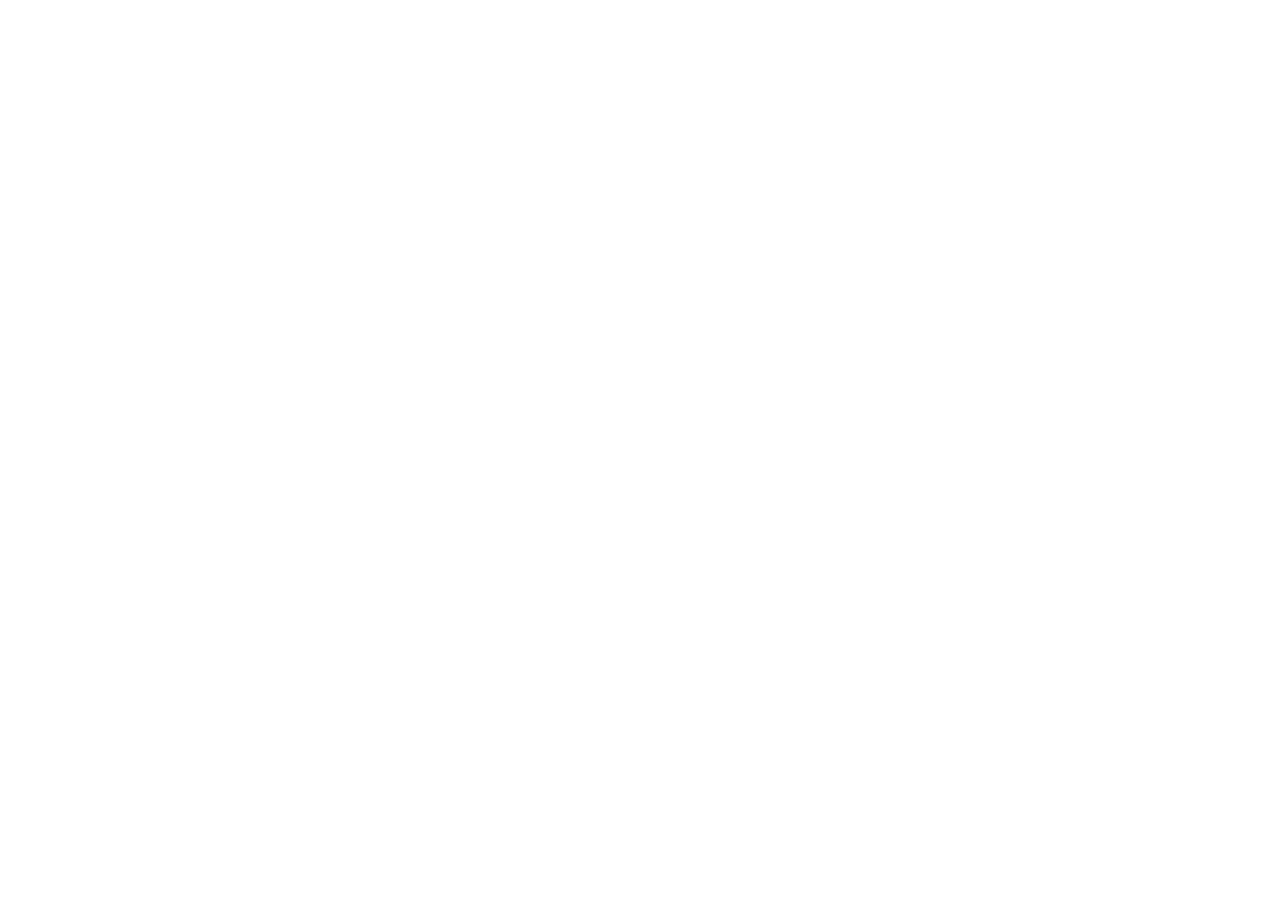
==== wsp_project-master/index.html @ 2c94a341 "intro to WSP" ====
<!DOCTYPE html>
<html>
<head>
	<title>WSP: Firstname Lastname</title>
	<link rel="stylesheet" type="text/css" href="css/reset.css" />
	<link rel="stylesheet" type="text/css" href="css/main.css" />
</head>
<body>

	<!-- Header -->

	<!-- About -->	

	<!-- Blog, Components -->

</body>
</html>
---- wsp_project-master/css/main.css ----
/* 
================================================================================
WSP COMPONENT LIBRARY STYLESHEET
================================================================================ */



/* HEADER SPECIFIC ======================================== */

/* ABOUT SPECIFIC ======================================== */

/* COMPONENTS SPECIFIC ======================================== */
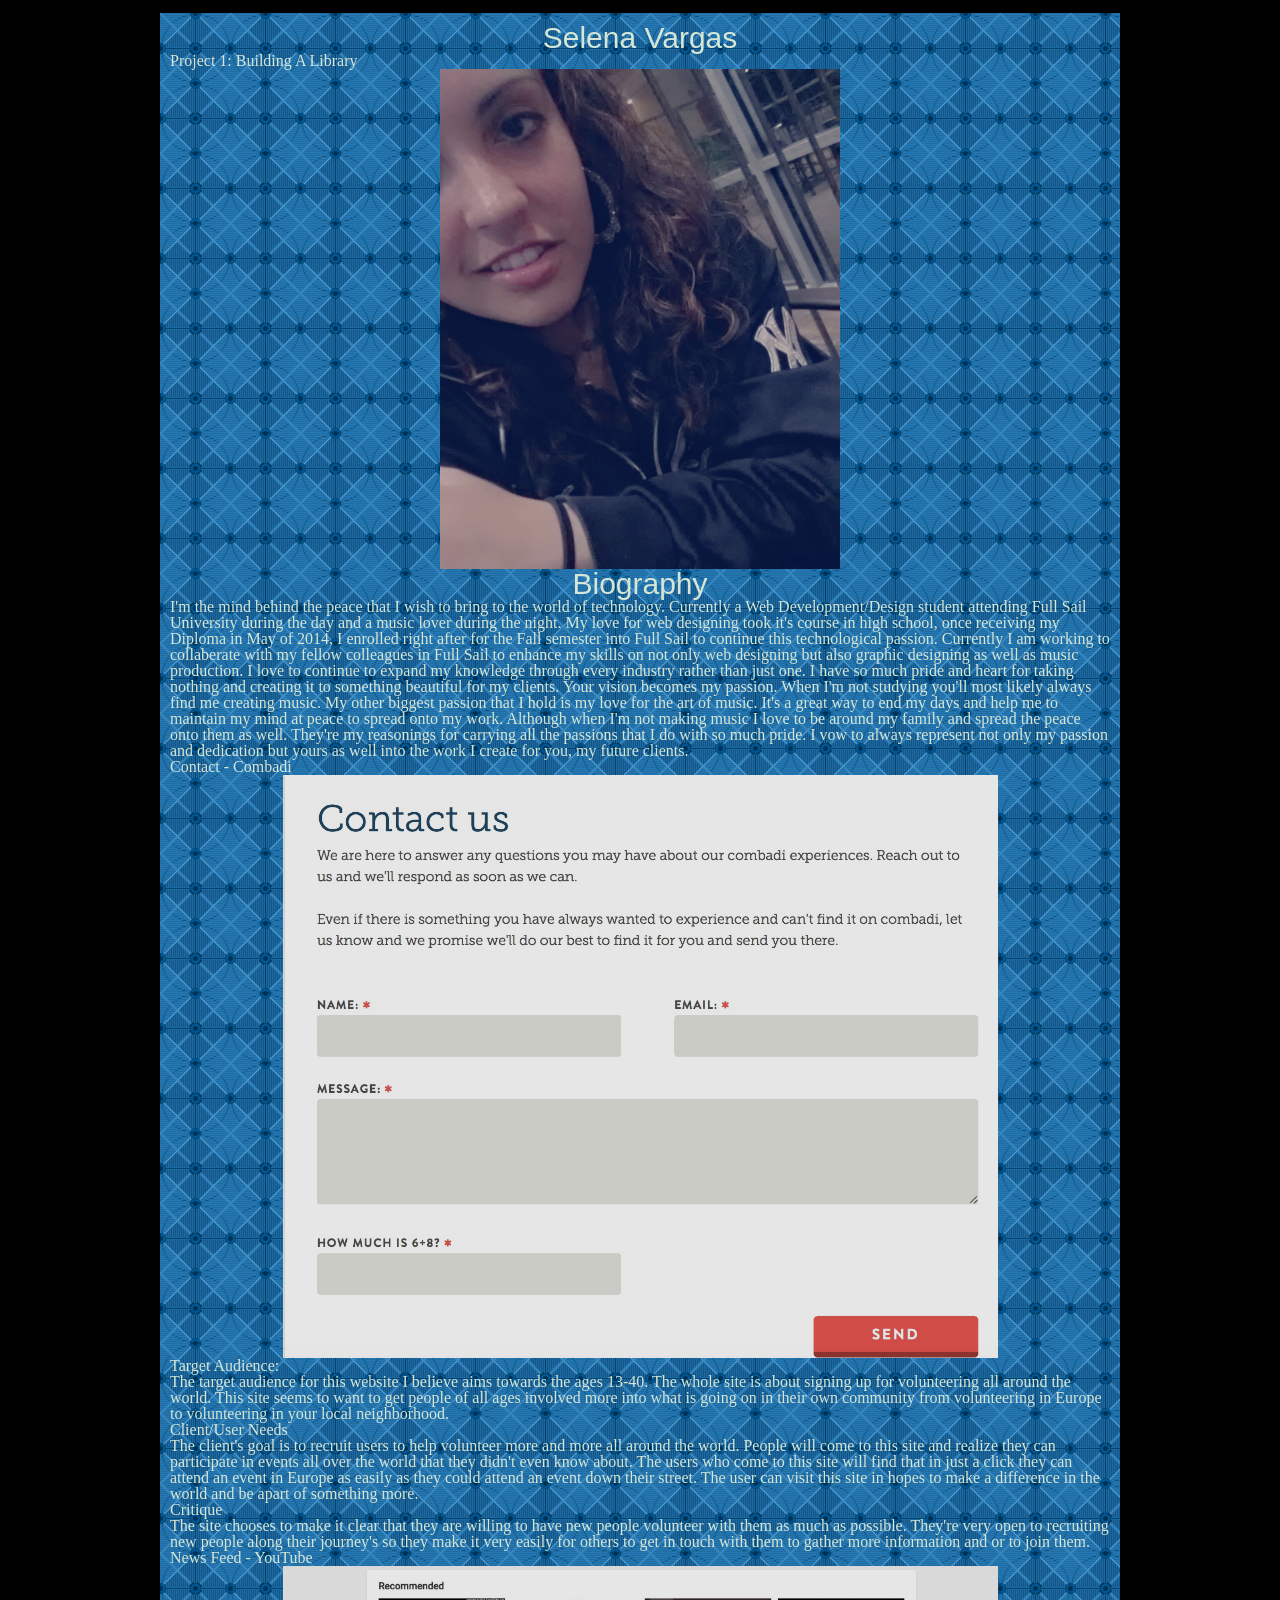
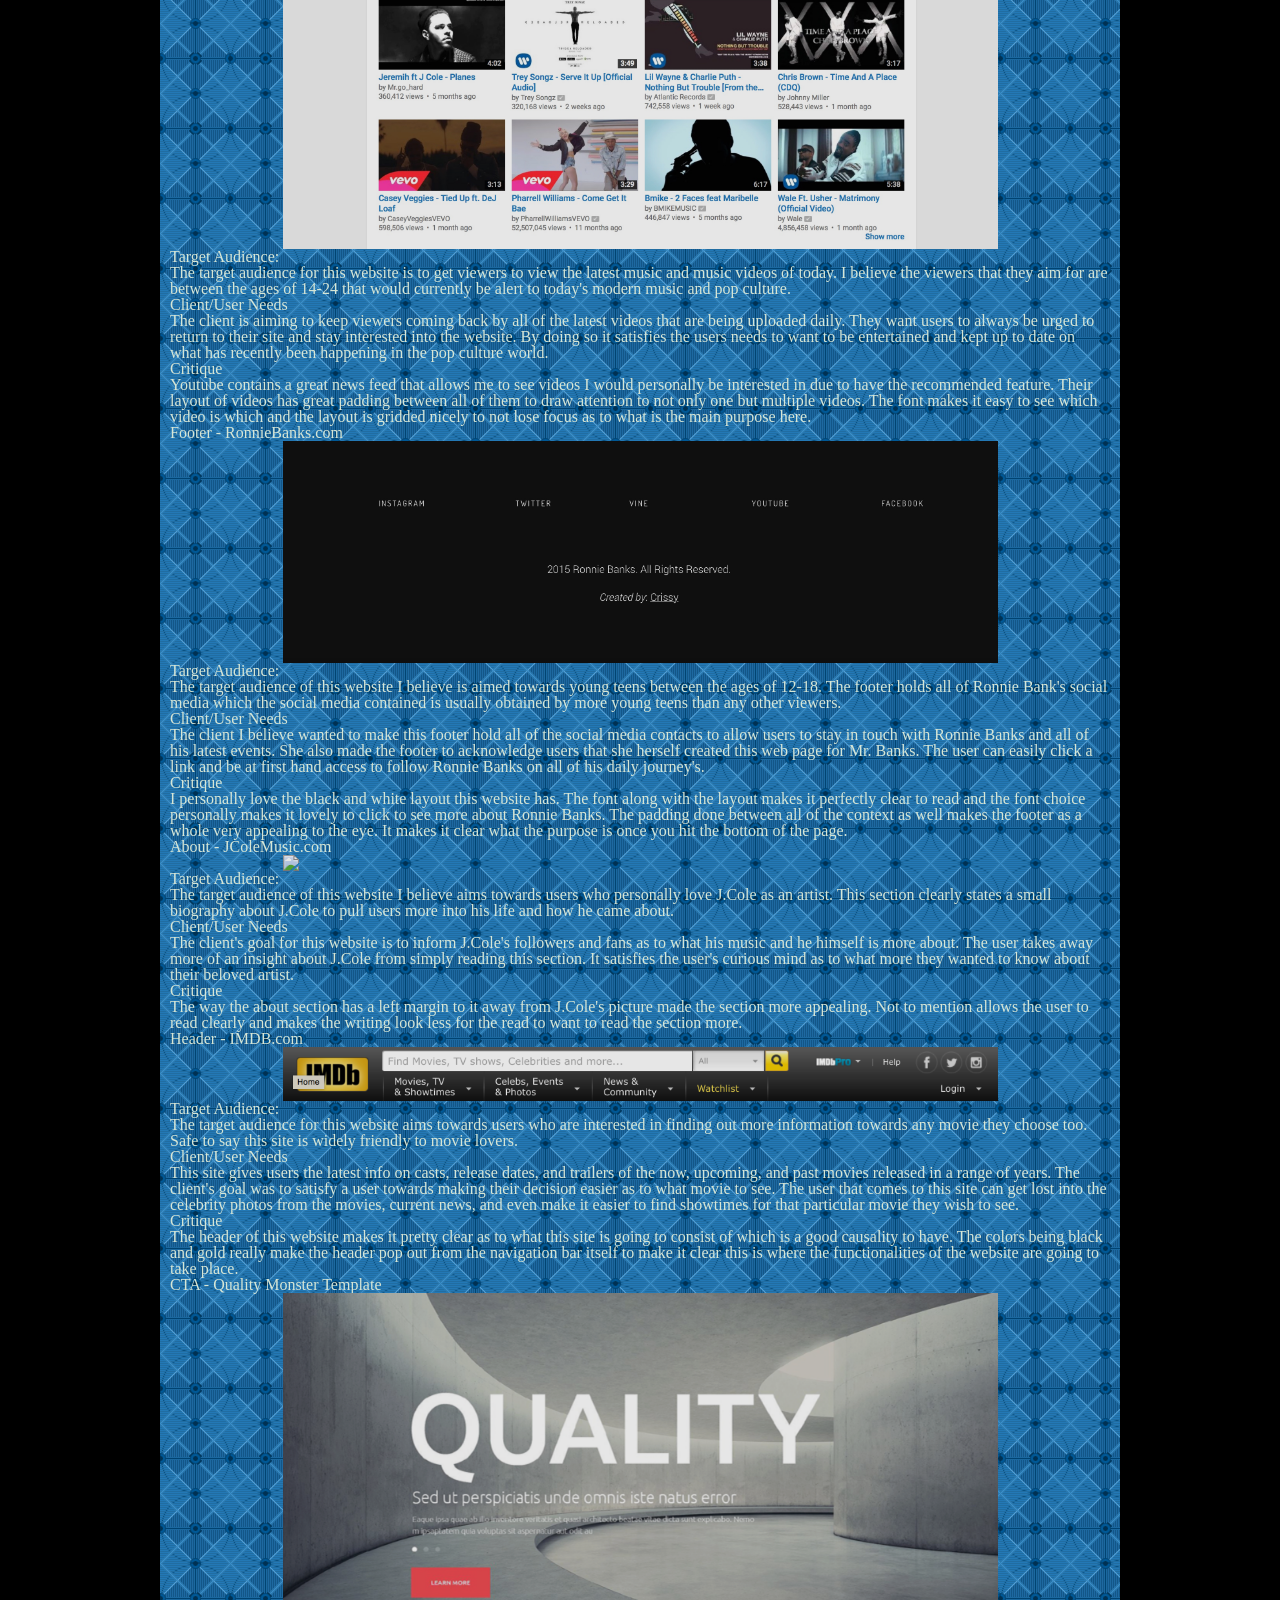
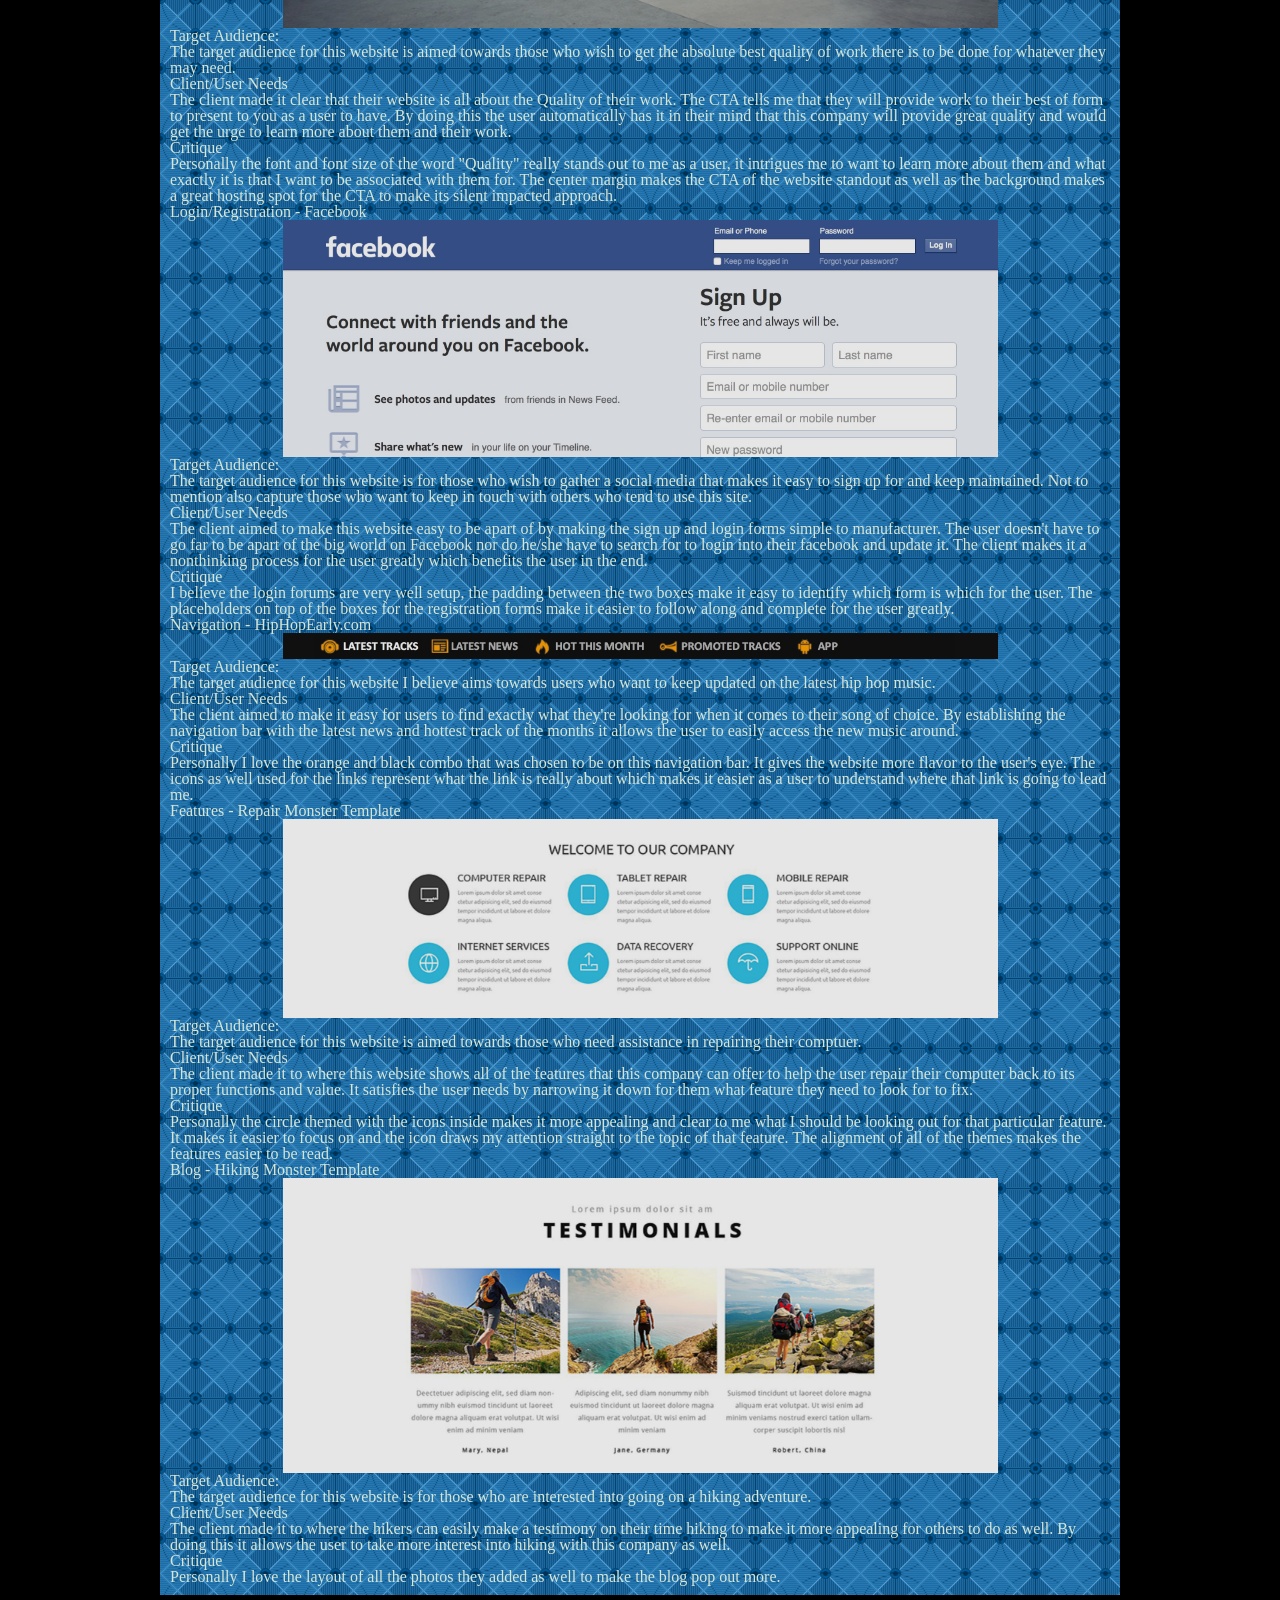
==== commit e3f7269d: "project 1" ====
--- a/wsp_project-master/index.html
+++ b/wsp_project-master/index.html
@@ -1,17 +1,287 @@
 <!DOCTYPE html>
 <html>
 <head>
-	<title>WSP: Firstname Lastname</title>
+	<title>WSP: Selena Vargas </title>
 	<link rel="stylesheet" type="text/css" href="css/reset.css" />
 	<link rel="stylesheet" type="text/css" href="css/main.css" />
 </head>
 <body>
 
+<div class="page">
+	<div class="header">
+
+		<h1> Selena Vargas</h1>
+			<p>Project 1: Building A Library</p>
+				<img class="intro_pic" src="images/selena.jpg" alt="Intro Pic">
+	</div>
+
+	<div class="about">
+		<h2>Biography</h2>
+			<p>​I'm the mind behind the peace that I wish to bring to the world of technology.
+				Currently a Web Development/Design student attending Full Sail University during the day and a music lover during the night.
+				My love for web designing took it's course in high school, once receiving my Diploma in May of 2014, I enrolled right after for the Fall semester into Full Sail to continue this technological passion.
+				Currently I am working to collaberate with my fellow colleagues in Full Sail to enhance my skills on not only web designing but also graphic designing as well as music production.
+				I love to continue to expand my knowledge through every industry rather than just one. I have so much pride and heart for taking nothing and creating it to something beautiful for my clients.
+				Your vision becomes my passion. When I'm not studying you'll most likely always find me creating music. My other biggest passion that I hold is my love for the art of music. It's a great way to end my days and help me to maintain my mind at peace to spread onto my work.
+				Although when I'm not making music I love to be around my family and spread the peace onto them as well. They're my reasonings for carrying all the passions that I do with so much pride.
+				I vow to always represent not only my passion and dedication but yours as well into the work I create for you, my future clients.
+			</p>
+	</div>
+
+	<div class="component1">
+		<h3>Contact - Combadi</h3>
+			<img class="component1pic" src="images/component1.jpg">
+		<h4>Target Audience:</h4>
+			<p>
+				The target audience for this website I believe aims towards the ages 13-40. The whole site is about signing up for
+				volunteering all around the world. This site seems to want to get people of all ages involved more into what is
+				going on in their own community from volunteering in Europe to volunteering in your local neighborhood.
+			</p>
+
+		<h5>Client/User Needs</h5>
+			<p>
+				The client's goal is to recruit users to help volunteer more and more all around the world. People will come
+				to this site and realize they can participate in events all over the world that they didn't even know about.
+				The users who come to this site will find that in just a click they can attend an event in Europe as easily as they
+				could attend an event down their street. The user can visit this site in hopes to make a difference in the world and be apart of
+				something more.
+			</p>
+
+		<h6>Critique</h6>
+			<p>The site chooses to make it clear that they are willing to have new people volunteer with them as much as possible.
+				They're very open to recruiting new people along their journey's so they make it very easily
+				for others to get in touch with them to gather more information and or to join them.
+			</p>
+	</div>
+
+	<div class="component2">
+		<h3>News Feed - YouTube</h3>
+		<img class="component2pic" src="images/component2.jpg">
+		<h4>Target Audience:</h4>
+		<p>
+			The target audience for this website is to get viewers to view the latest music and music videos
+			of today. I believe the viewers that they aim for are between the ages of 14-24 that would currently
+			be alert to today's modern music and pop culture.
+		</p>
+
+		<h5>Client/User Needs</h5>
+		<p>
+			The client is aiming to keep viewers coming back by all of the latest videos that are being uploaded daily.
+			They want users to always be urged to return to their site and stay interested into the website.
+			By doing so it satisfies the users needs to want to be entertained and kept up to date on what has recently
+			been happening in the pop culture world.
+		</p>
+
+		<h6>Critique</h6>
+		<p>Youtube contains a great news feed that allows me to see videos I would personally be interested in
+			due to have the recommended feature. Their layout of videos has great padding between all of them to draw attention
+			to not only one but multiple videos. The font makes it easy to see which video is which and the layout is
+			gridded nicely to not lose focus as to what is the main purpose here.
+		</p>
+	</div>
+
+	<div class="component3">
+		<h3>Footer - RonnieBanks.com</h3>
+		<img class="component3pic" src="images/component3.jpg">
+		<h4>Target Audience:</h4>
+		<p>
+			The target audience of this website I believe is aimed towards young teens between the ages of 12-18.
+			The footer holds all of Ronnie Bank's social media which the social media contained is usually obtained
+			by more young teens than any other viewers.
+		</p>
+
+		<h5>Client/User Needs</h5>
+		<p>
+			The client I believe wanted to make this footer hold all of the social media contacts to allow users to
+			stay in touch with Ronnie Banks and all of his latest events. She also made the footer to acknowledge users
+			that she herself created this web page for Mr. Banks. The user can easily click a link and be at first hand
+			access to follow Ronnie Banks on all of his daily journey's.
+		</p>
+
+		<h6>Critique</h6>
+		<p>I personally love the black and white layout this website has. The font along with the layout makes it perfectly
+			clear to read and the font choice personally makes it lovely to click to see more about Ronnie Banks. The
+			padding done between all of the context as well makes the footer as a whole very appealing to the eye. It
+			makes it clear what the purpose is once you hit the bottom of the page.
+		</p>
+	</div>
+
+
+	<div class="component4">
+		<h3>About - JColeMusic.com</h3>
+		<img class="component4pic" src="images/component4.png">
+		<h4>Target Audience:</h4>
+		<p>
+			The target audience of this website I believe aims towards users who personally love J.Cole as
+			an artist. This section clearly states a small biography about J.Cole to pull users more into his
+			life and how he came about.
+		</p>
+
+		<h5>Client/User Needs</h5>
+		<p>
+			The client's goal for this website is to inform J.Cole's followers and fans as to what his music and he
+			himself is more about. The user takes away more of an insight about J.Cole from simply reading this section.
+			It satisfies the user's curious mind as to what more they wanted to know about their beloved artist.
+		</p>
+
+		<h6>Critique</h6>
+		<p>The way the about section has a left margin to it away from J.Cole's picture made the section more appealing.
+			Not to mention allows the user to read clearly and makes the writing look less for the read to want
+			to read the section more.
+		</p>
+	</div>
+
+
+	<div class="component5">
+		<h3>Header - IMDB.com</h3>
+		<img class="component5pic" src="images/component5.png">
+		<h4>Target Audience:</h4>
+		<p>
+			The target audience for this website aims towards users who are interested in finding out more information
+			towards any movie they choose too. Safe to say this site is widely friendly to movie lovers.
+		</p>
+
+		<h5>Client/User Needs</h5>
+		<p>
+			This site gives users the latest info on casts, release dates,
+			and trailers of the now, upcoming, and past movies released in a range of years. The client's goal was
+		to satisfy a user towards making their decision easier as to what movie to see. The user that comes to this site
+			can get lost into the celebrity photos from the movies, current news, and even make it easier to find showtimes
+			for that particular movie they wish to see.
+		</p>
+
+		<h6>Critique</h6>
+		<p>The header of this website makes it pretty clear as to what this site is going to consist of which is a good
+			causality to have. The colors being black and gold really make the header pop out from the navigation bar itself
+			to make it clear this is where the functionalities of the website are going to take place.
+		</p>
+	</div>
+
+
+	<div class="component6">
+		<h3>CTA - Quality Monster Template</h3>
+		<img class="component6pic" src="images/component6.png">
+		<h4>Target Audience:</h4>
+		<p>
+			The target audience for this website is aimed towards those who wish to get the absolute best
+			quality of work there is to be done for whatever they may need.
+		</p>
+
+		<h5>Client/User Needs</h5>
+		<p>
+			The client made it clear that their website is all about the Quality of their work. The CTA tells me
+			that they will provide work to their best of form to present to you as a user to have. By doing this
+			the user automatically has it in their mind that this company will provide great quality and would
+			get the urge to learn more about them and their work.
+		</p>
+
+		<h6>Critique</h6>
+		<p>Personally the font and font size of the word "Quality" really stands out to me as a user, it intrigues me to
+			want to learn more about them and what exactly it is that I want to be associated with them for. The center margin
+			makes the CTA of the website standout as well as the background makes a great hosting spot for the CTA to make
+			its silent impacted approach.
+		</p>
+	</div>
+
+
+	<div class="component7">
+		<h3>Login/Registration - Facebook</h3>
+		<img class="component7pic" src="images/component7.jpg">
+		<h4>Target Audience:</h4>
+		<p>
+			The target audience for this website is for those who wish to gather a social media that makes it
+			easy to sign up for and keep maintained. Not to mention also capture those who want to keep in touch with
+			others who tend to use this site.
+		</p>
+
+		<h5>Client/User Needs</h5>
+		<p>
+			The client aimed to make this website easy to be apart of by making the sign up and login forms simple to
+			manufacturer. The user doesn't have to go far to be apart of the big world on Facebook nor do he/she have to
+			search for to login into their facebook and update it. The client makes it a nonthinking process for the user greatly
+			which benefits the user in the end.
+		</p>
+
+		<h6>Critique</h6>
+		<p>I believe the login forums are very well setup, the padding between the two boxes make it easy to
+			identify which form is which for the user. The placeholders on top of the boxes for the registration forms
+			make it easier to follow along and complete for the user greatly.
+		</p>
+	</div>
+
+
+	<div class="component8">
+		<h3>Navigation - HipHopEarly.com</h3>
+		<img class="component8pic" src="images/component8.jpg">
+		<h4>Target Audience:</h4>
+		<p>
+			The target audience for this website I believe aims towards users who want to keep updated
+			on the latest hip hop music.
+		</p>
+
+		<h5>Client/User Needs</h5>
+		<p>
+			The client aimed to make it easy for users to find exactly what they're looking for when it comes
+			to their song of choice. By establishing the navigation bar with the latest news and hottest track of the
+			months it allows the user to easily access the new music around.
+		</p>
+
+		<h6>Critique</h6>
+		<p>Personally I love the orange and black combo that was chosen to be on this navigation bar. It gives
+			the website more flavor to the user's eye. The icons as well used for the links represent what the link is
+			really about which makes it easier as a user to understand where that link is going to lead me.
+		</p>
+	</div>
+
+
+	<div class="component9">
+		<h3>Features - Repair Monster Template</h3>
+		<img class="component9pic" src="images/component9.png">
+		<h4>Target Audience:</h4>
+		<p>
+			The target audience for this website is aimed towards those who need assistance in repairing their comptuer.
+		</p>
+
+		<h5>Client/User Needs</h5>
+		<p>
+			The client made it to where this website shows all of the features that this company can offer
+			to help the user repair their computer back to its proper functions and value. It satisfies the user needs
+			by narrowing it down for them what feature they need to look for to fix.
+		</p>
+
+		<h6>Critique</h6>
+		<p>Personally the circle themed with the icons inside makes it more appealing and clear to me what I should
+			be looking out for that particular feature. It makes it easier to focus on and the icon draws
+			my attention straight to the topic of that feature. The alignment of all of the themes makes the features
+			easier to be read.
+		</p>
+	</div>
+
+
+	<div class="component10">
+		<h3>Blog - Hiking Monster Template</h3>
+		<img class="component10pic" src="images/component10.png">
+		<h4>Target Audience:</h4>
+		<p>
+			The target audience for this website is for those who are interested into going on a hiking adventure.
+		</p>
+
+		<h5>Client/User Needs</h5>
+		<p>
+			The client made it to where the hikers can easily make a testimony on their time hiking to make it
+			more appealing for others to do as well. By doing this it allows the user to take more interest into hiking
+			with this company as well.
+		</p>
+
+		<h6>Critique</h6>
+		<p>Personally I love the layout of all the photos they added as well to make the blog pop out more. 
+		</p>
+	</div>
 	<!-- Header -->
 
 	<!-- About -->	
 
 	<!-- Blog, Components -->
-
+</div>
 </body>
 </html>
--- a/wsp_project-master/css/main.css
+++ b/wsp_project-master/css/main.css
@@ -3,7 +3,50 @@
 WSP COMPONENT LIBRARY STYLESHEET
 ================================================================================ */
 
+/*Body*/
+body{
+    opacity: 0.9;
+    background-color: #000;
+    color: #efe;
 
+}
+
+.page{
+    width: 960px;
+    margin-top: 1.041%;
+    margin-bottom: 1.041%;
+    margin-left: auto;
+    margin-right: auto;
+    padding: 10px;
+    background-image:url("../images/gridded-blue.gif");
+}
+
+/*Headings*/
+h1, h2{
+    text-align: center;
+    font-size: 30px;
+    font-family: "Helvetica Neue Light", "HelveticaNeue-Light", "Helvetica Neue", Calibri, Helvetica, Arial, sans-serif;
+}
+
+h3, h4, h5, h6{
+
+}
+
+/*images*/
+
+.intro_pic{
+    width:400px;
+    height:500px;
+    margin:0 auto;
+    display: block;
+}
+
+.component1pic, .component2pic, .component3pic, .component4pic, .component5pic,
+.component6pic, .component7pic, .component8pic, .component9pic, .component10pic{
+    width: 715px;
+    margin:0 auto;
+    display: block;
+}
 
 /* HEADER SPECIFIC ======================================== */
 
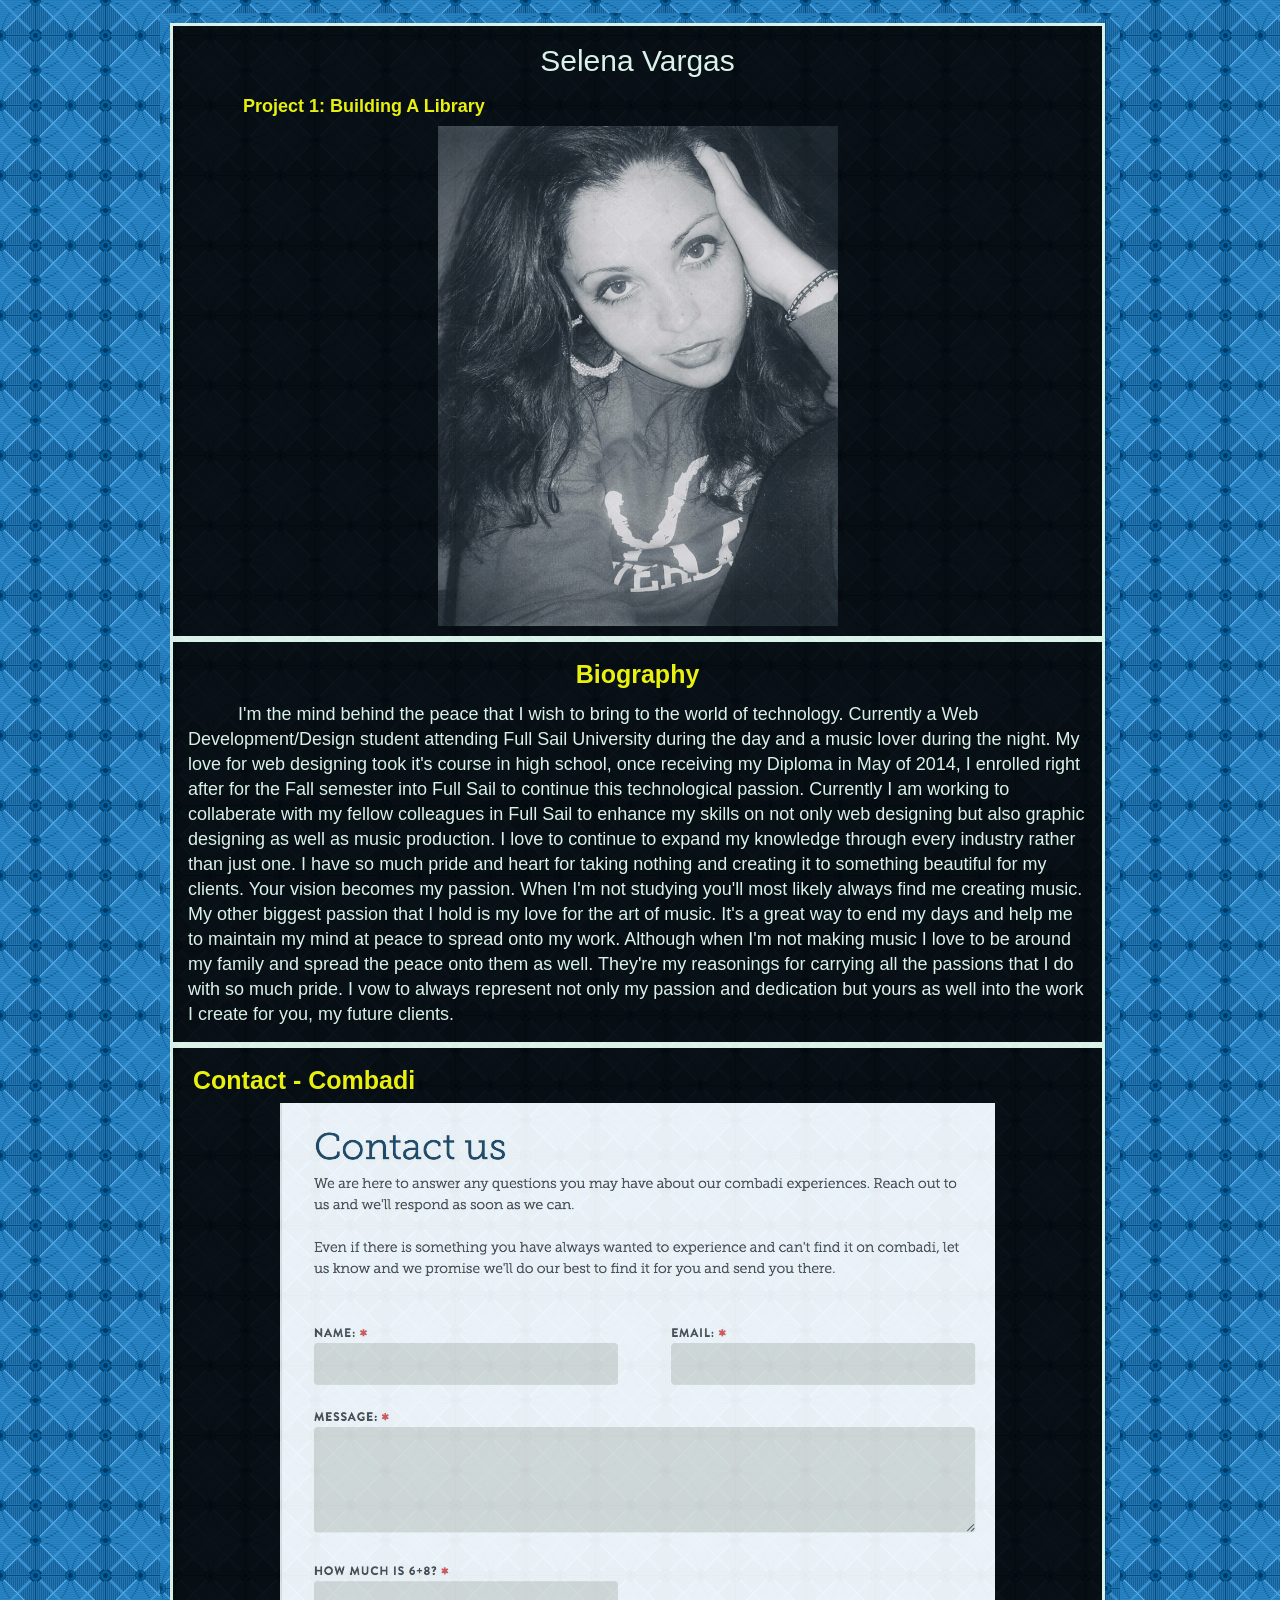
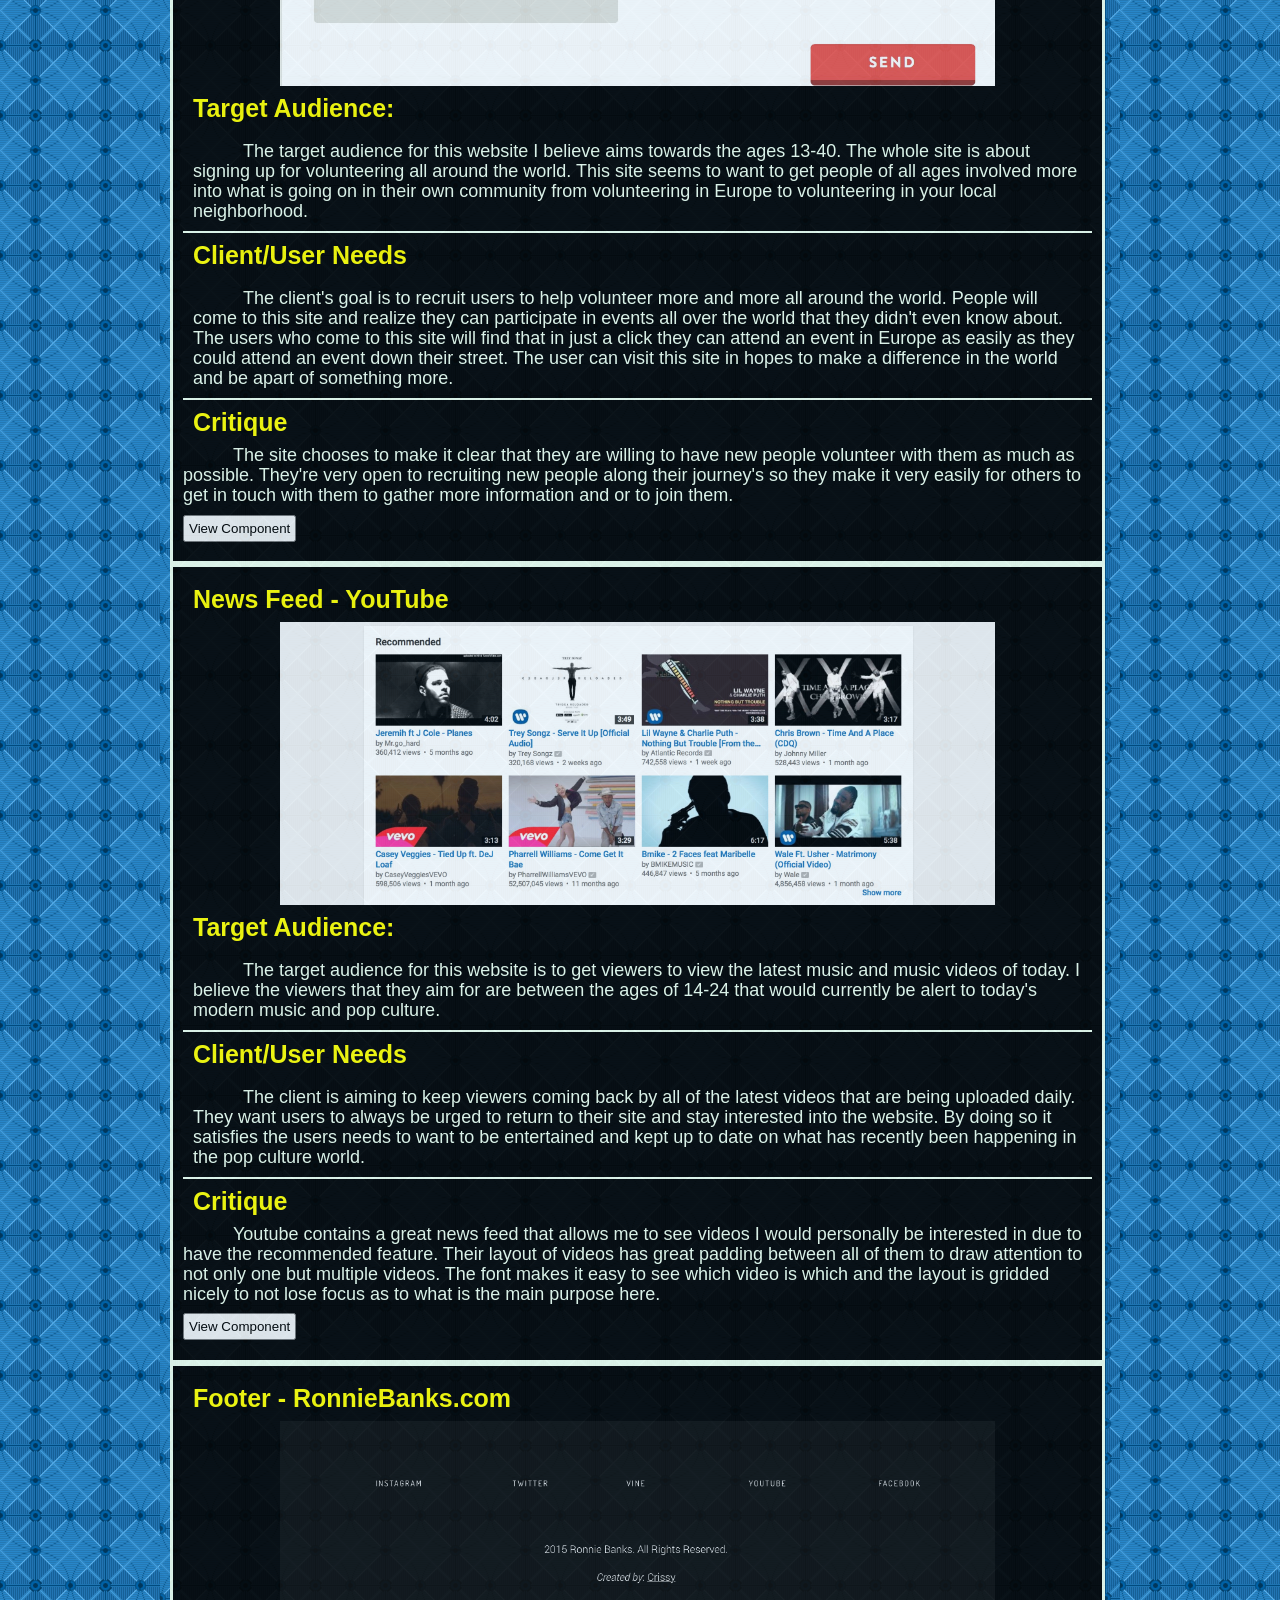
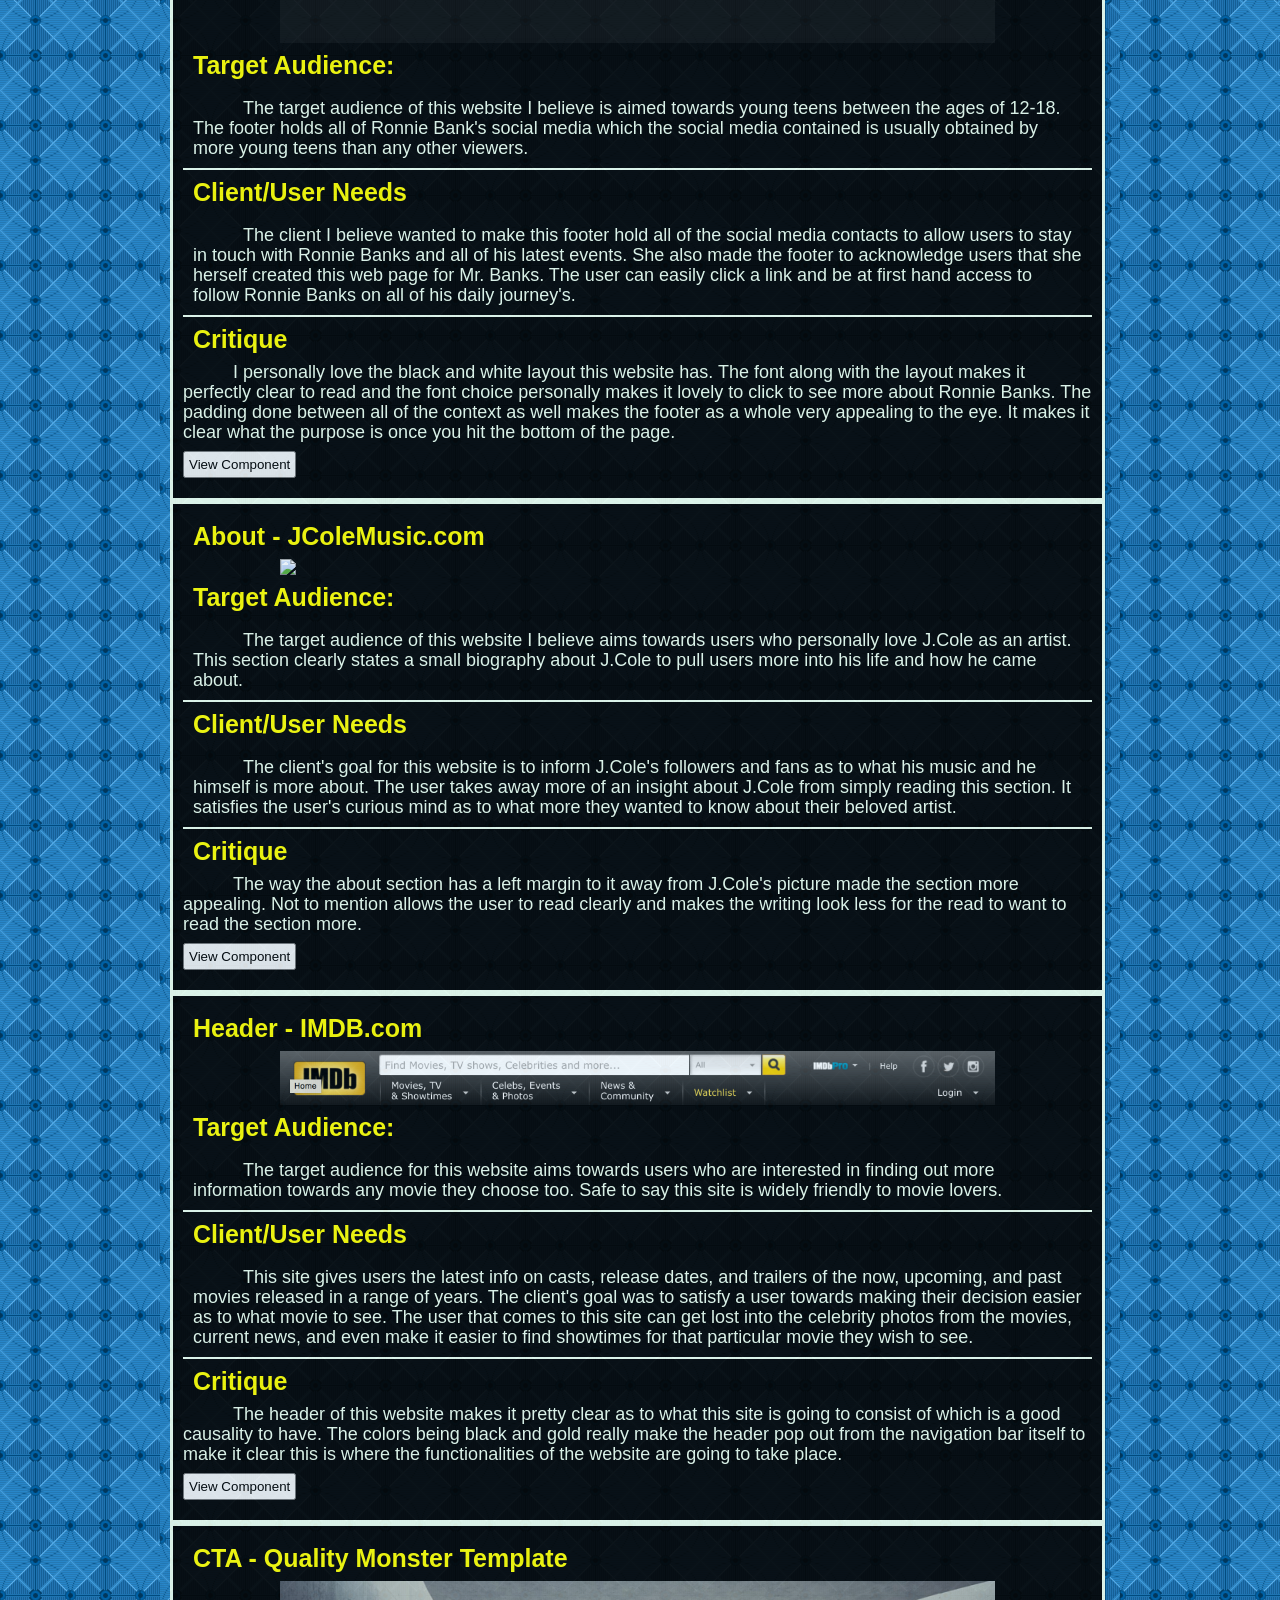
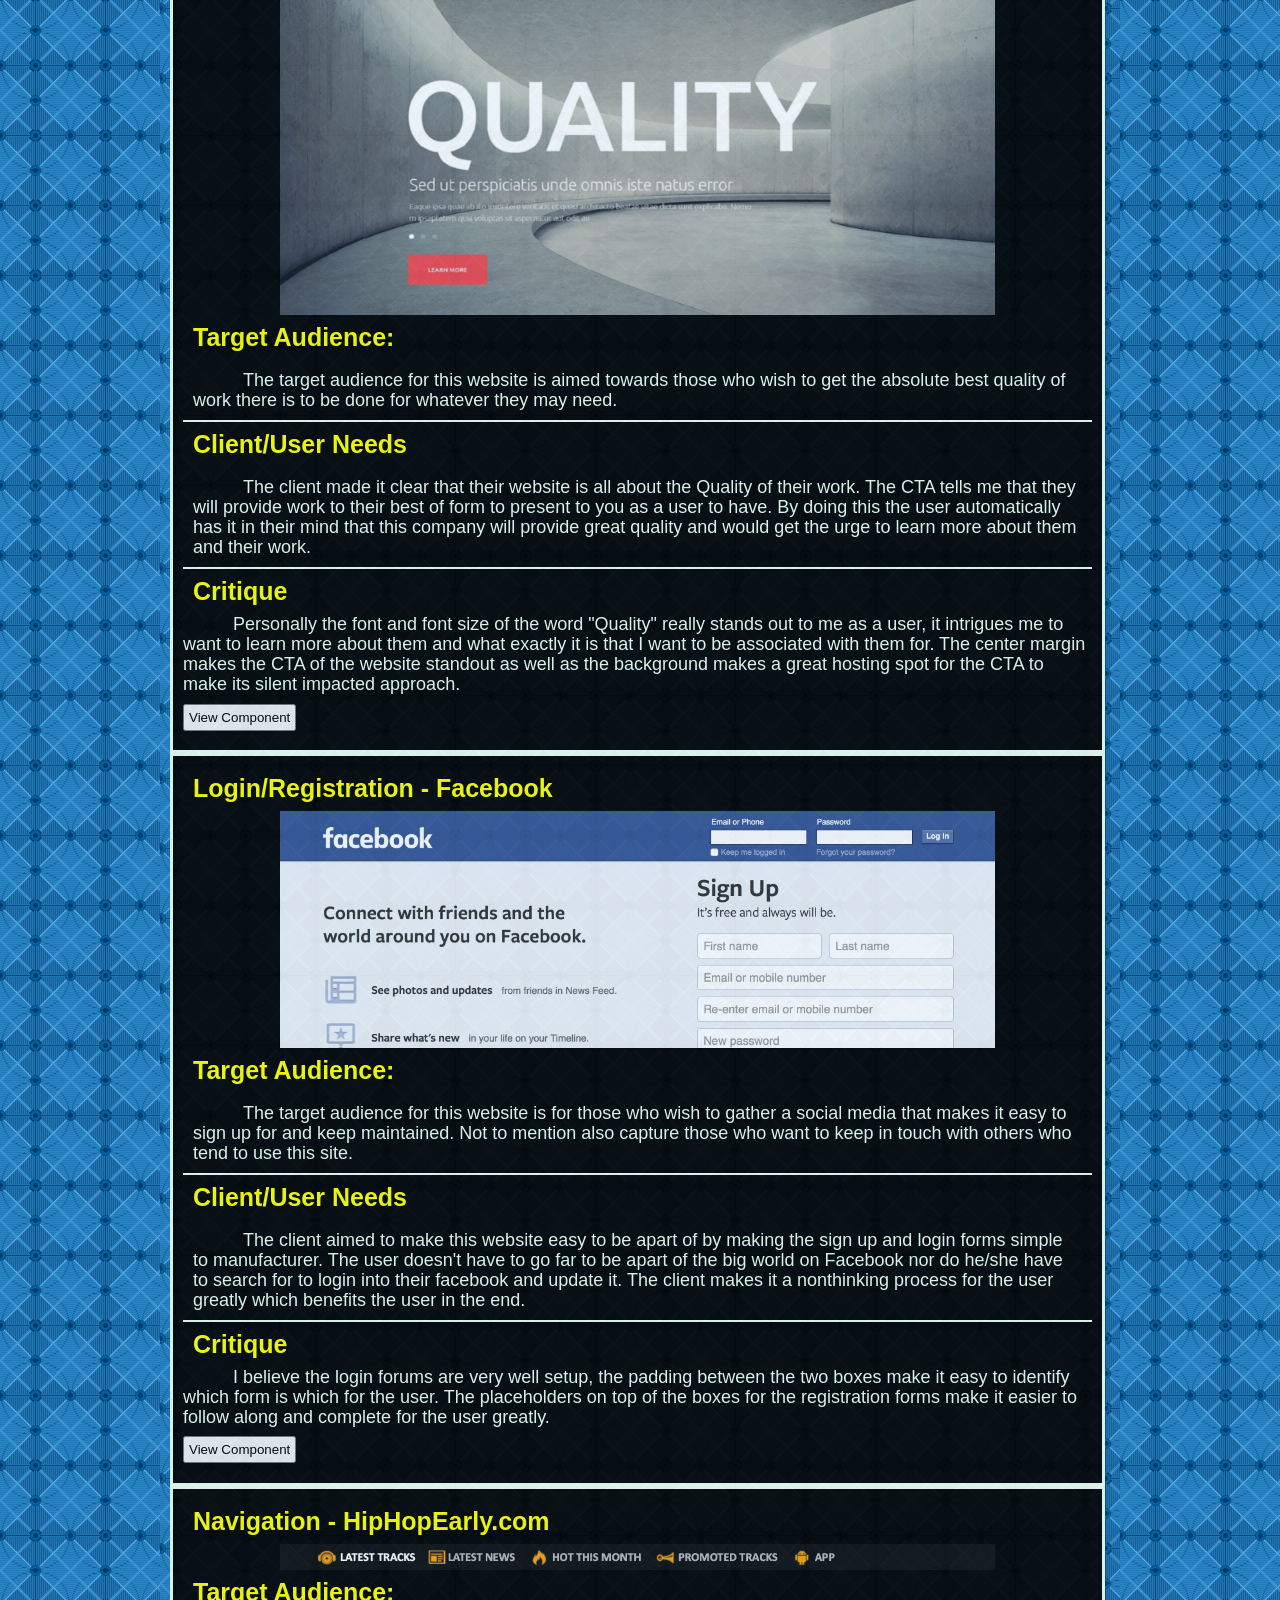
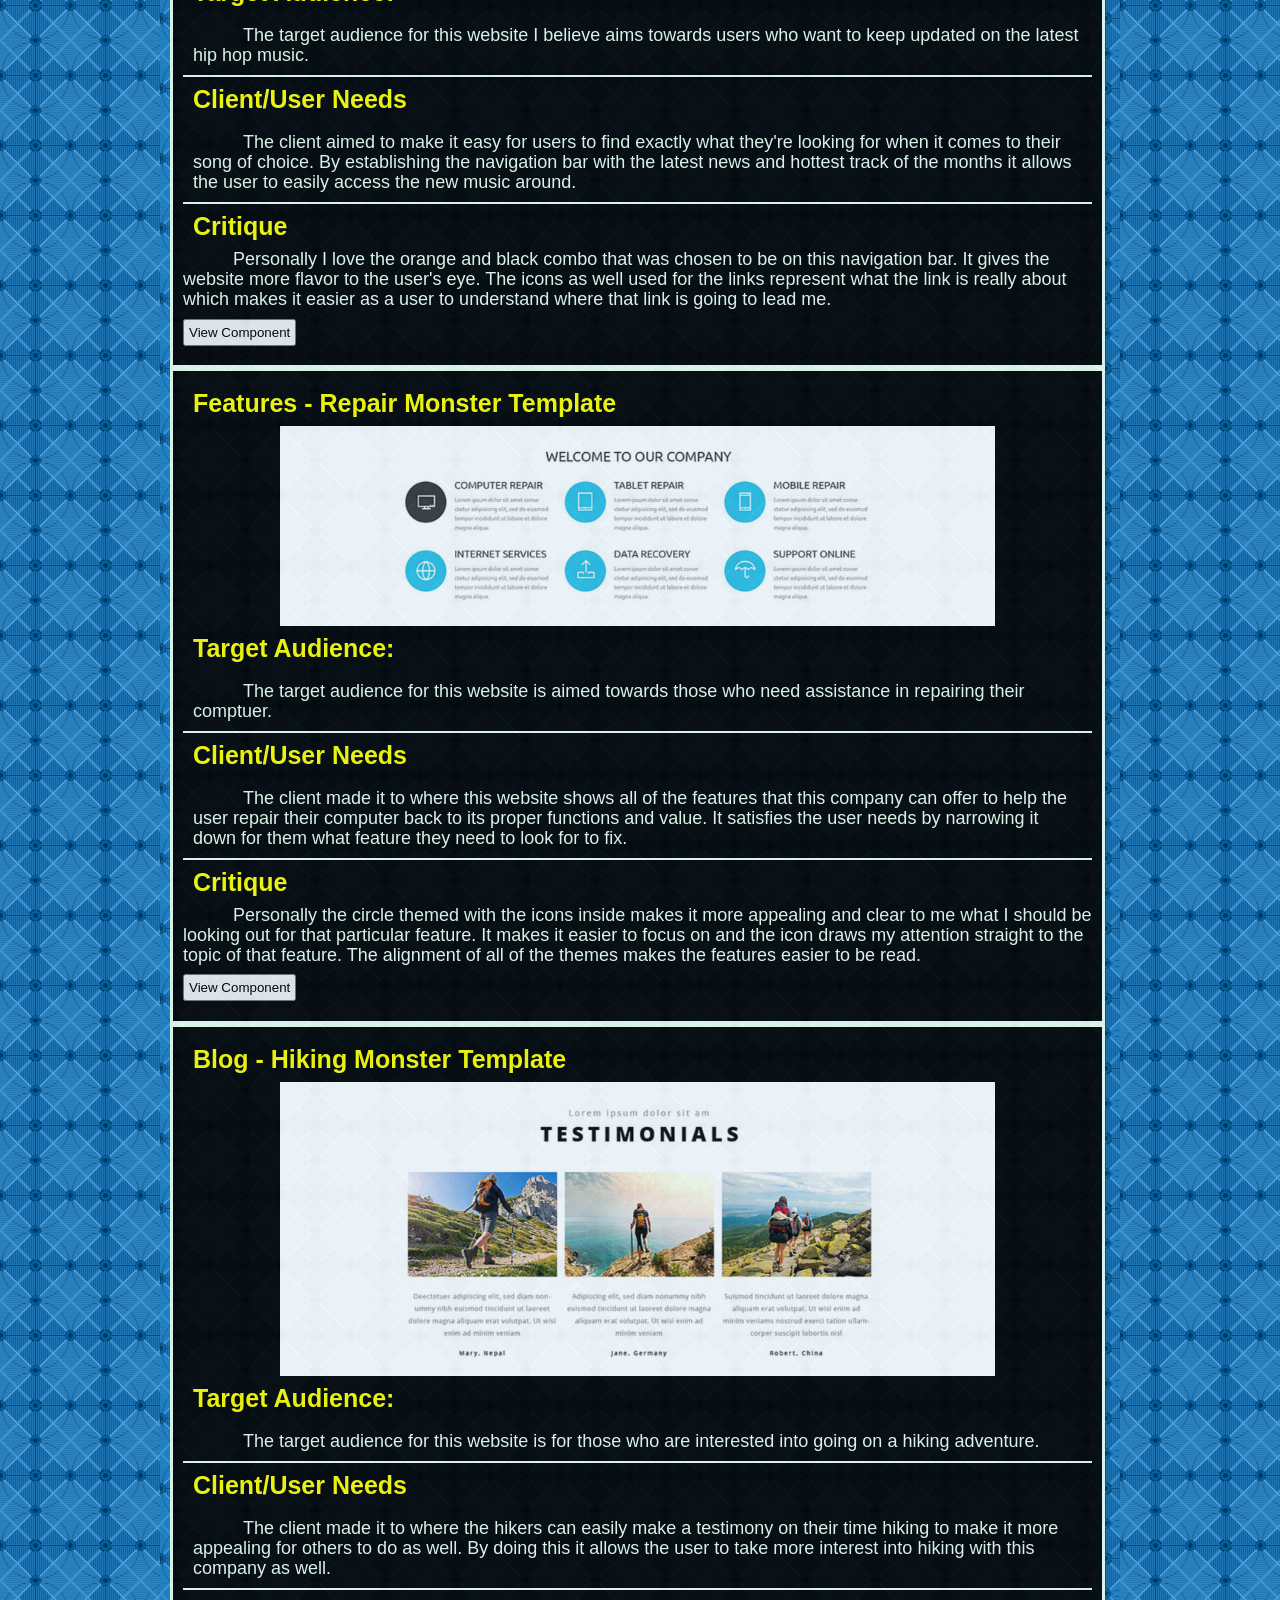
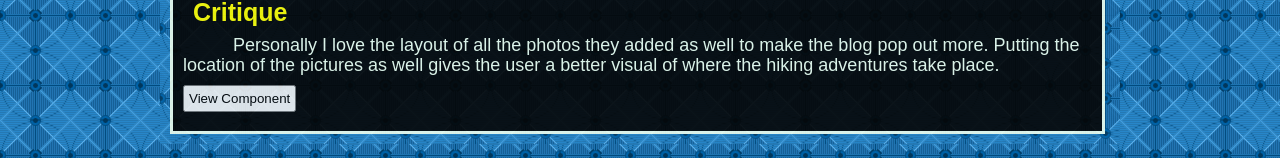
==== commit 584c2385: "adjusting project 1" ====
--- a/wsp_project-master/index.html
+++ b/wsp_project-master/index.html
@@ -11,13 +11,13 @@
 	<div class="header">
 
 		<h1> Selena Vargas</h1>
-			<p>Project 1: Building A Library</p>
+			<p class="project1">Project 1: Building A Library</p>
 				<img class="intro_pic" src="images/selena.jpg" alt="Intro Pic">
 	</div>
 
 	<div class="about">
 		<h2>Biography</h2>
-			<p>​I'm the mind behind the peace that I wish to bring to the world of technology.
+			<p class="biography">​I'm the mind behind the peace that I wish to bring to the world of technology.
 				Currently a Web Development/Design student attending Full Sail University during the day and a music lover during the night.
 				My love for web designing took it's course in high school, once receiving my Diploma in May of 2014, I enrolled right after for the Fall semester into Full Sail to continue this technological passion.
 				Currently I am working to collaberate with my fellow colleagues in Full Sail to enhance my skills on not only web designing but also graphic designing as well as music production.
@@ -32,14 +32,14 @@
 		<h3>Contact - Combadi</h3>
 			<img class="component1pic" src="images/component1.jpg">
 		<h4>Target Audience:</h4>
-			<p>
+			<p class="target_audience">
 				The target audience for this website I believe aims towards the ages 13-40. The whole site is about signing up for
 				volunteering all around the world. This site seems to want to get people of all ages involved more into what is
 				going on in their own community from volunteering in Europe to volunteering in your local neighborhood.
 			</p>
 
 		<h5>Client/User Needs</h5>
-			<p>
+			<p class="needs">
 				The client's goal is to recruit users to help volunteer more and more all around the world. People will come
 				to this site and realize they can participate in events all over the world that they didn't even know about.
 				The users who come to this site will find that in just a click they can attend an event in Europe as easily as they
@@ -52,20 +52,22 @@
 				They're very open to recruiting new people along their journey's so they make it very easily
 				for others to get in touch with them to gather more information and or to join them.
 			</p>
+
+			<button>View Component</button>
 	</div>
 
 	<div class="component2">
 		<h3>News Feed - YouTube</h3>
 		<img class="component2pic" src="images/component2.jpg">
 		<h4>Target Audience:</h4>
-		<p>
+		<p class="target_audience">
 			The target audience for this website is to get viewers to view the latest music and music videos
 			of today. I believe the viewers that they aim for are between the ages of 14-24 that would currently
 			be alert to today's modern music and pop culture.
 		</p>
 
 		<h5>Client/User Needs</h5>
-		<p>
+		<p class="needs">
 			The client is aiming to keep viewers coming back by all of the latest videos that are being uploaded daily.
 			They want users to always be urged to return to their site and stay interested into the website.
 			By doing so it satisfies the users needs to want to be entertained and kept up to date on what has recently
@@ -78,20 +80,23 @@
 			to not only one but multiple videos. The font makes it easy to see which video is which and the layout is
 			gridded nicely to not lose focus as to what is the main purpose here.
 		</p>
+
+			<button>View Component</button>
+
 	</div>
 
 	<div class="component3">
 		<h3>Footer - RonnieBanks.com</h3>
 		<img class="component3pic" src="images/component3.jpg">
 		<h4>Target Audience:</h4>
-		<p>
+		<p class="target_audience">
 			The target audience of this website I believe is aimed towards young teens between the ages of 12-18.
 			The footer holds all of Ronnie Bank's social media which the social media contained is usually obtained
 			by more young teens than any other viewers.
 		</p>
 
 		<h5>Client/User Needs</h5>
-		<p>
+		<p class="needs">
 			The client I believe wanted to make this footer hold all of the social media contacts to allow users to
 			stay in touch with Ronnie Banks and all of his latest events. She also made the footer to acknowledge users
 			that she herself created this web page for Mr. Banks. The user can easily click a link and be at first hand
@@ -104,6 +109,9 @@
 			padding done between all of the context as well makes the footer as a whole very appealing to the eye. It
 			makes it clear what the purpose is once you hit the bottom of the page.
 		</p>
+
+			<button>View Component</button>
+
 	</div>
 
 
@@ -111,14 +119,14 @@
 		<h3>About - JColeMusic.com</h3>
 		<img class="component4pic" src="images/component4.png">
 		<h4>Target Audience:</h4>
-		<p>
+		<p class="target_audience">
 			The target audience of this website I believe aims towards users who personally love J.Cole as
 			an artist. This section clearly states a small biography about J.Cole to pull users more into his
 			life and how he came about.
 		</p>
 
 		<h5>Client/User Needs</h5>
-		<p>
+		<p class="needs">
 			The client's goal for this website is to inform J.Cole's followers and fans as to what his music and he
 			himself is more about. The user takes away more of an insight about J.Cole from simply reading this section.
 			It satisfies the user's curious mind as to what more they wanted to know about their beloved artist.
@@ -129,6 +137,9 @@
 			Not to mention allows the user to read clearly and makes the writing look less for the read to want
 			to read the section more.
 		</p>
+
+			<button>View Component</button>
+
 	</div>
 
 
@@ -136,13 +147,13 @@
 		<h3>Header - IMDB.com</h3>
 		<img class="component5pic" src="images/component5.png">
 		<h4>Target Audience:</h4>
-		<p>
+		<p class="target_audience">
 			The target audience for this website aims towards users who are interested in finding out more information
 			towards any movie they choose too. Safe to say this site is widely friendly to movie lovers.
 		</p>
 
 		<h5>Client/User Needs</h5>
-		<p>
+		<p class="needs">
 			This site gives users the latest info on casts, release dates,
 			and trailers of the now, upcoming, and past movies released in a range of years. The client's goal was
 		to satisfy a user towards making their decision easier as to what movie to see. The user that comes to this site
@@ -155,6 +166,9 @@
 			causality to have. The colors being black and gold really make the header pop out from the navigation bar itself
 			to make it clear this is where the functionalities of the website are going to take place.
 		</p>
+
+			<button>View Component</button>
+
 	</div>
 
 
@@ -162,13 +176,13 @@
 		<h3>CTA - Quality Monster Template</h3>
 		<img class="component6pic" src="images/component6.png">
 		<h4>Target Audience:</h4>
-		<p>
+		<p class="target_audience">
 			The target audience for this website is aimed towards those who wish to get the absolute best
 			quality of work there is to be done for whatever they may need.
 		</p>
 
 		<h5>Client/User Needs</h5>
-		<p>
+		<p class="needs">
 			The client made it clear that their website is all about the Quality of their work. The CTA tells me
 			that they will provide work to their best of form to present to you as a user to have. By doing this
 			the user automatically has it in their mind that this company will provide great quality and would
@@ -181,6 +195,9 @@
 			makes the CTA of the website standout as well as the background makes a great hosting spot for the CTA to make
 			its silent impacted approach.
 		</p>
+
+			<button>View Component</button>
+
 	</div>
 
 
@@ -188,14 +205,14 @@
 		<h3>Login/Registration - Facebook</h3>
 		<img class="component7pic" src="images/component7.jpg">
 		<h4>Target Audience:</h4>
-		<p>
+		<p class="target_audience">
 			The target audience for this website is for those who wish to gather a social media that makes it
 			easy to sign up for and keep maintained. Not to mention also capture those who want to keep in touch with
 			others who tend to use this site.
 		</p>
 
 		<h5>Client/User Needs</h5>
-		<p>
+		<p class="needs">
 			The client aimed to make this website easy to be apart of by making the sign up and login forms simple to
 			manufacturer. The user doesn't have to go far to be apart of the big world on Facebook nor do he/she have to
 			search for to login into their facebook and update it. The client makes it a nonthinking process for the user greatly
@@ -207,6 +224,9 @@
 			identify which form is which for the user. The placeholders on top of the boxes for the registration forms
 			make it easier to follow along and complete for the user greatly.
 		</p>
+
+			<button>View Component</button>
+
 	</div>
 
 
@@ -214,13 +234,13 @@
 		<h3>Navigation - HipHopEarly.com</h3>
 		<img class="component8pic" src="images/component8.jpg">
 		<h4>Target Audience:</h4>
-		<p>
+		<p class="target_audience">
 			The target audience for this website I believe aims towards users who want to keep updated
 			on the latest hip hop music.
 		</p>
 
 		<h5>Client/User Needs</h5>
-		<p>
+		<p class="needs">
 			The client aimed to make it easy for users to find exactly what they're looking for when it comes
 			to their song of choice. By establishing the navigation bar with the latest news and hottest track of the
 			months it allows the user to easily access the new music around.
@@ -231,6 +251,9 @@
 			the website more flavor to the user's eye. The icons as well used for the links represent what the link is
 			really about which makes it easier as a user to understand where that link is going to lead me.
 		</p>
+
+			<button>View Component</button>
+
 	</div>
 
 
@@ -238,12 +261,12 @@
 		<h3>Features - Repair Monster Template</h3>
 		<img class="component9pic" src="images/component9.png">
 		<h4>Target Audience:</h4>
-		<p>
+		<p class="target_audience">
 			The target audience for this website is aimed towards those who need assistance in repairing their comptuer.
 		</p>
 
 		<h5>Client/User Needs</h5>
-		<p>
+		<p class="needs">
 			The client made it to where this website shows all of the features that this company can offer
 			to help the user repair their computer back to its proper functions and value. It satisfies the user needs
 			by narrowing it down for them what feature they need to look for to fix.
@@ -255,6 +278,9 @@
 			my attention straight to the topic of that feature. The alignment of all of the themes makes the features
 			easier to be read.
 		</p>
+
+			<button>View Component</button>
+
 	</div>
 
 
@@ -262,20 +288,24 @@
 		<h3>Blog - Hiking Monster Template</h3>
 		<img class="component10pic" src="images/component10.png">
 		<h4>Target Audience:</h4>
-		<p>
+		<p class="target_audience">
 			The target audience for this website is for those who are interested into going on a hiking adventure.
 		</p>
 
 		<h5>Client/User Needs</h5>
-		<p>
+		<p class="needs">
 			The client made it to where the hikers can easily make a testimony on their time hiking to make it
 			more appealing for others to do as well. By doing this it allows the user to take more interest into hiking
 			with this company as well.
 		</p>
 
 		<h6>Critique</h6>
-		<p>Personally I love the layout of all the photos they added as well to make the blog pop out more. 
-		</p>
+		<p>Personally I love the layout of all the photos they added as well to make the blog pop out more. Putting the
+			location of the pictures as well gives the user a better visual of where the hiking adventures take place.
+		</p>
+
+			<button>View Component</button>
+
 	</div>
 	<!-- Header -->
 
--- a/wsp_project-master/css/main.css
+++ b/wsp_project-master/css/main.css
@@ -6,12 +6,16 @@
 /*Body*/
 body{
     opacity: 0.9;
-    background-color: #000;
     color: #efe;
+    background-image:url("../images/gridded-blue.gif");
+    font-family: "Helvetica Neue Light", "HelveticaNeue-Light", "Helvetica Neue", Calibri, Helvetica, Arial, sans-serif;
+
+
 
 }
 
 .page{
+    border: none;
     width: 960px;
     margin-top: 1.041%;
     margin-bottom: 1.041%;
@@ -19,6 +23,7 @@
     margin-right: auto;
     padding: 10px;
     background-image:url("../images/gridded-blue.gif");
+
 }
 
 /*Headings*/
@@ -26,11 +31,43 @@
     text-align: center;
     font-size: 30px;
     font-family: "Helvetica Neue Light", "HelveticaNeue-Light", "Helvetica Neue", Calibri, Helvetica, Arial, sans-serif;
+    padding: 10px;
 }
 
-h3, h4, h5, h6{
 
+
+
+.project1{
+    color: yellow;
+    padding: 10px;
+    font-weight: bold;
 }
+
+
+h2, h3, h4, h5, h6{
+    font-weight: bold;
+    color: yellow;
+    padding: 10px;
+    font-size: 25px;
+}
+
+.target_audience, .needs{
+    border-bottom: solid 2px;
+    padding: 10px;
+}
+
+/*Paragraphs*/
+p{
+    line-height: 20px;
+    text-indent: 50px;
+    font-size: 18px;
+}
+
+.biography{
+    padding: 5px;
+    line-height: 25px;
+}
+
 
 /*images*/
 
@@ -46,10 +83,29 @@
     width: 715px;
     margin:0 auto;
     display: block;
+
 }
+
+div{
+    width: 935px;
+    border: solid 3px;
+    padding: 10px;
+    background-color: #050505;
+    opacity: 10;
+}
+
+
 
 /* HEADER SPECIFIC ======================================== */
 
 /* ABOUT SPECIFIC ======================================== */
 
-/* COMPONENTS SPECIFIC ======================================== */+/* COMPONENTS SPECIFIC ======================================== */
+
+/*Buttons*/
+button{
+    padding: 4px;
+    margin-top: 1.041%;
+    margin-bottom: 1.041%;
+
+}
